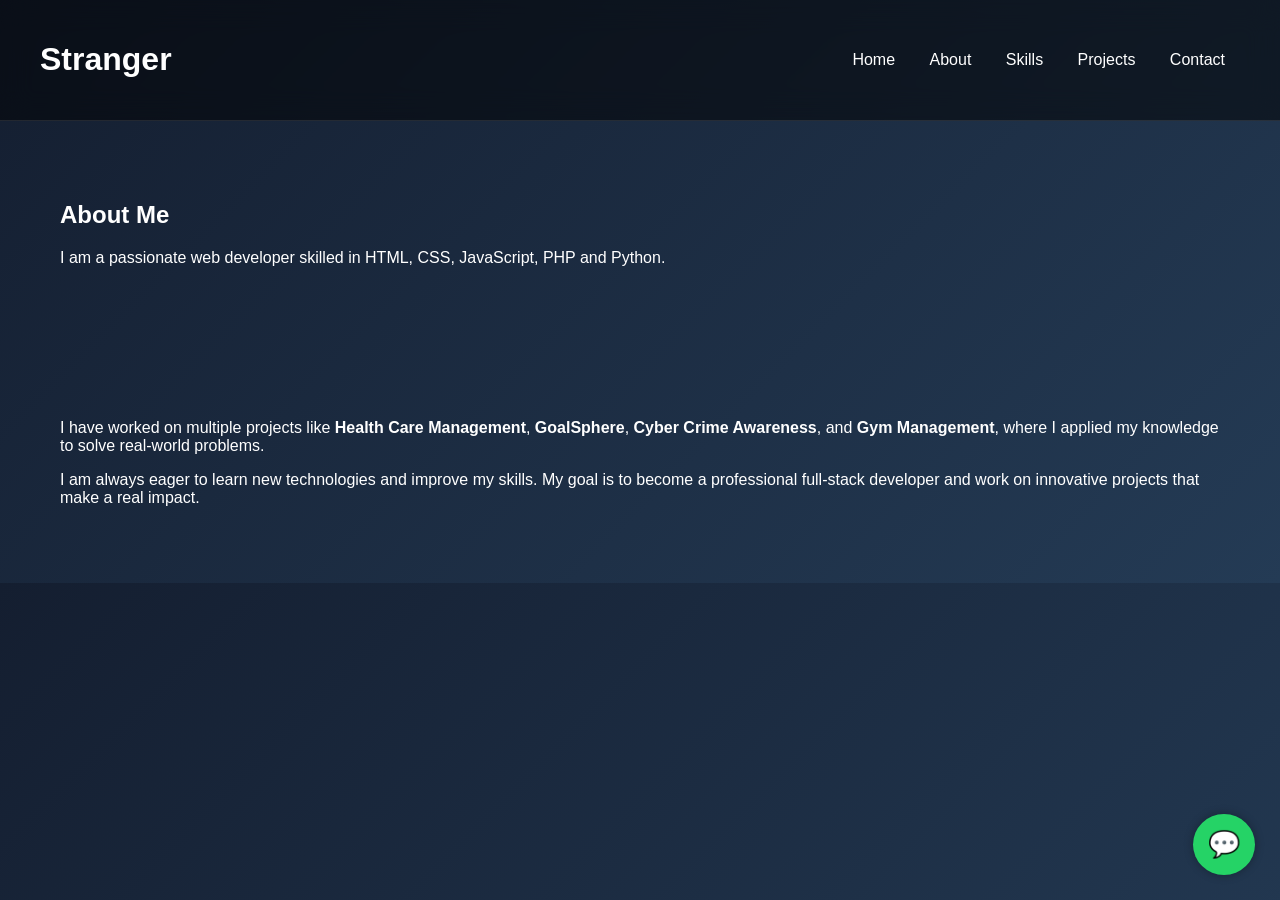
==== about.html @ 96ee2ec2 "Add files via upload" ====
<!DOCTYPE html>
<html>
<head>
<title>About</title>
<link rel="stylesheet" href="style.css">
</head>

<body>
    <a href="https://wa.me/919172201238" target="_blank" class="whatsapp-float">
    💬
</a>

<div id="header"></div>
<div id="about"></div>
<section>

    <p>
        I have worked on multiple projects like <b>Health Care Management</b>, 
        <b>GoalSphere</b>, <b>Cyber Crime Awareness</b>, and <b>Gym Management</b>, 
        where I applied my knowledge to solve real-world problems.
    </p>

    <p>
        I am always eager to learn new technologies and improve my skills. My goal is to become 
        a professional full-stack developer and work on innovative projects that make a real impact.
    </p>

</section>

<script src="script.js"></script>
</body>
</html>
---- style.css ----
/* ===============================
   1. VARIABLES (Easy Customization)
=================================*/
:root {
    --primary: cyan;
    --bg-dark: #141e30;
    --bg-light: #243b55;
    --text: white;
    --card-bg: rgba(255,255,255,0.08);
}

/* ===============================
   2. RESET
=================================*/
body {
    margin: 0;
    font-family: 'Poppins', Arial, sans-serif;
    background: linear-gradient(135deg, var(--bg-dark), var(--bg-light));
    color: var(--text);
    scroll-behavior: smooth;
}

/* ===============================
   3. HEADER (Glass UI 🔥)
=================================*/
header {
    display: flex;
    justify-content: space-between;
    align-items: center;
    padding: 20px 40px;
    background: rgba(0,0,0,0.5);
    backdrop-filter: blur(15px);
    position: sticky;
    top: 0;
    z-index: 100;
    border-bottom: 1px solid rgba(255,255,255,0.1);
}

/* ===============================
   4. NAVBAR
=================================*/
nav a {
    margin: 0 15px;
    color: var(--text);
    text-decoration: none;
    position: relative;
    transition: 0.3s;
}

nav a::after {
    content: "";
    position: absolute;
    width: 0%;
    height: 2px;
    background: var(--primary);
    left: 0;
    bottom: -5px;
    transition: 0.3s;
}

nav a:hover::after {
    width: 100%;
}

/* ===============================
   5. HERO (Modern Text 🔥)
=================================*/
.hero {
    text-align: center;
    padding: 100px;
}

.hero h2 {
    font-size: 45px;
    background: linear-gradient(90deg, cyan, white);
    -webkit-background-clip: text;
    -webkit-text-fill-color: transparent;
    animation: fadeIn 2s ease-in-out;
}

.hero p {
    font-size: 22px;
    color: var(--primary);
}

/* ===============================
   6. BUTTON (Glow Effect)
=================================*/
.btn {
    padding: 10px 20px;
    background: linear-gradient(45deg, cyan, blue);
    color: white;
    border-radius: 30px;
    text-decoration: none;
    transition: 0.3s;
}

.btn:hover {
    box-shadow: 0 0 15px var(--primary);
    transform: scale(1.05);
}

/* ===============================
   7. SECTIONS
=================================*/
section {
    padding: 60px;
}

/* ===============================
   8. PROJECT CARD (Glass + Hover)
=================================*/
.project-card {
    background: var(--card-bg);
    padding: 20px;
    margin: 15px;
    border-radius: 20px;
    transition: 0.4s;
    backdrop-filter: blur(10px);
    border: 1px solid rgba(255,255,255,0.1);
}

.project-card:hover {
    transform: translateY(-10px) scale(1.03);
    box-shadow: 0 0 20px var(--primary);
}

/* ===============================
   9. SKILL BAR (Animated)
=================================*/
.bar {
    background: #444;
    height: 10px;
    border-radius: 10px;
}

.progress {
    height: 10px;
    background: linear-gradient(90deg, cyan, blue);
    border-radius: 10px;
    animation: loadBar 2s ease forwards;
}

@keyframes loadBar {
    from { width: 0; }
}

/* ===============================
   10. FORM
=================================*/
input, textarea {
    width: 100%;
    padding: 12px;
    margin: 10px 0;
    border-radius: 10px;
    border: none;
    outline: none;
}

/* ===============================
   11. ANIMATIONS
=================================*/
@keyframes fadeIn {
    from { opacity: 0; }
    to { opacity: 1; }
}

/* ===============================
   12. WHATSAPP FLOAT BUTTON 🔥
=================================*/
.whatsapp-float {
    position: fixed;
    bottom: 25px;
    right: 25px;
    background: #25D366;
    color: white;
    font-size: 26px;
    padding: 15px;
    border-radius: 50%;
    text-align: center;
    box-shadow: 0 0 10px rgba(0,0,0,0.3);
    text-decoration: none;
    z-index: 1000;
    animation: pulse 2s infinite;
}

.whatsapp-float:hover {
    transform: scale(1.1);
}

@keyframes pulse {
    0% { box-shadow: 0 0 0 0 rgba(37,211,102,0.7); }
    70% { box-shadow: 0 0 0 15px rgba(37,211,102,0); }
    100% { box-shadow: 0 0 0 0 rgba(37,211,102,0); }
}

/* ===============================
   13. RESPONSIVE (Mobile)
=================================*/
@media (max-width: 768px) {

    header {
        flex-direction: column;
        text-align: center;
    }

    nav {
        margin-top: 10px;
    }

    .hero {
        padding: 50px;
    }

    .hero h2 {
        font-size: 28px;
    }

    section {
        padding: 30px;
    }
}

/* ===============================
   MOBILE PERFECT RESPONSIVE 🔥
=================================*/

/* Small devices (phones) */
@media (max-width: 768px) {

    /* HEADER */
    header {
        flex-direction: column;
        padding: 15px;
    }

    nav {
        display: flex;
        flex-wrap: wrap;
        justify-content: center;
        gap: 10px;
    }

    nav a {
        margin: 5px;
        font-size: 14px;
    }

    /* HERO */
    .hero {
        padding: 40px 20px;
    }

    .hero h2 {
        font-size: 26px;
    }

    .hero p {
        font-size: 16px;
    }

    /* SECTIONS */
    section {
        padding: 25px 15px;
    }

    /* PROJECTS GRID */
    .project-card {
        margin: 10px 0;
    }

    /* SKILLS */
    .skill {
        margin-bottom: 15px;
    }

    /* FORM */
    input, textarea {
        font-size: 14px;
        padding: 10px;
    }

    .btn {
        width: 100%;
        text-align: center;
    }

    /* WHATSAPP BUTTON */
    .whatsapp-float {
        bottom: 15px;
        right: 15px;
        font-size: 20px;
        padding: 12px;
    }
}

/* Extra small devices (very small phones) */
@media (max-width: 480px) {

    .hero h2 {
        font-size: 22px;
    }

    .hero p {
        font-size: 14px;
    }

    nav a {
        font-size: 12px;
    }
}
/* ===============================
   ABOUT CARD UI 🔥
=================================*/

.about-section {
    display: flex;
    justify-content: center;
    align-items: center;
}

.about-card {
    max-width: 800px;
    background: rgba(255,255,255,0.08);
    padding: 30px;
    border-radius: 20px;
    backdrop-filter: blur(15px);
    border: 1px solid rgba(255,255,255,0.1);
    transition: 0.4s;
}

.about-card:hover {
    transform: scale(1.02);
    box-shadow: 0 0 20px cyan;
}

.about-text h2 {
    margin-bottom: 15px;
    color: cyan;
}

.about-text p {
    line-height: 1.6;
    margin-bottom: 10px;
}
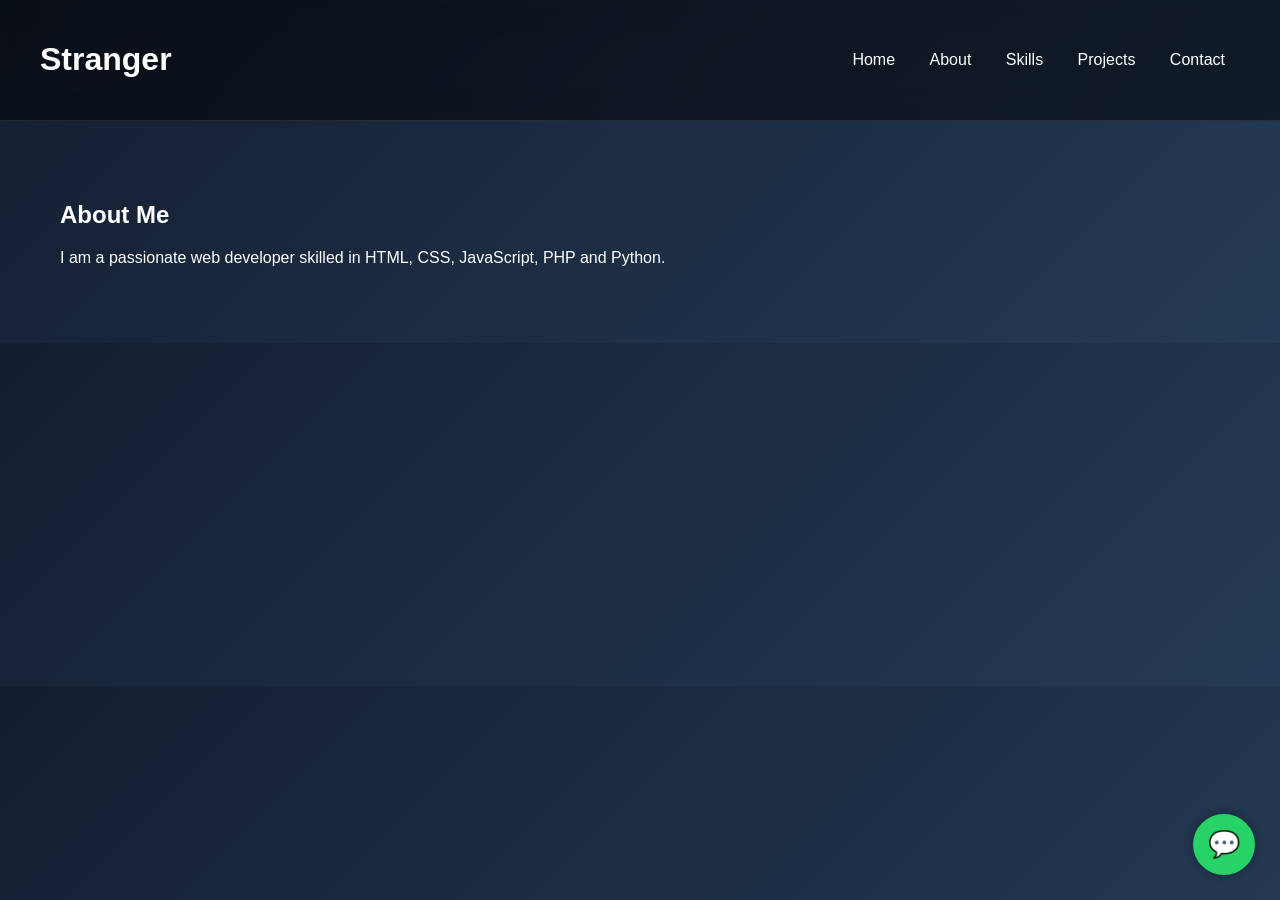
==== commit b1f52355: "Revise about.html for improved structure and SEO Updated the About page with new meta tags and title" ====
--- a/about.html
+++ b/about.html
@@ -1,32 +1,23 @@
 <!DOCTYPE html>
-<html>
+<html lang="en">
 <head>
-<title>About</title>
-<link rel="stylesheet" href="style.css">
+    <meta charset="UTF-8">
+    <meta name="viewport" content="width=device-width, initial-scale=1.0">
+    <title>About — Stranger</title>
+    <link rel="preconnect" href="https://fonts.googleapis.com">
+    <link rel="preconnect" href="https://fonts.gstatic.com" crossorigin>
+    <link rel="stylesheet" href="style.css">
 </head>
+<body>
 
-<body>
-    <a href="https://wa.me/919172201238" target="_blank" class="whatsapp-float">
-    💬
-</a>
+    <!-- WhatsApp Float (unchanged) -->
+    <a href="https://wa.me/919172201238" target="_blank" class="whatsapp-float" aria-label="Chat on WhatsApp">
+        💬
+    </a>
 
-<div id="header"></div>
-<div id="about"></div>
-<section>
+    <div id="header"></div>
+    <div id="about"></div>
 
-    <p>
-        I have worked on multiple projects like <b>Health Care Management</b>, 
-        <b>GoalSphere</b>, <b>Cyber Crime Awareness</b>, and <b>Gym Management</b>, 
-        where I applied my knowledge to solve real-world problems.
-    </p>
-
-    <p>
-        I am always eager to learn new technologies and improve my skills. My goal is to become 
-        a professional full-stack developer and work on innovative projects that make a real impact.
-    </p>
-
-</section>
-
-<script src="script.js"></script>
+    <script src="script.js"></script>
 </body>
-</html>+</html>
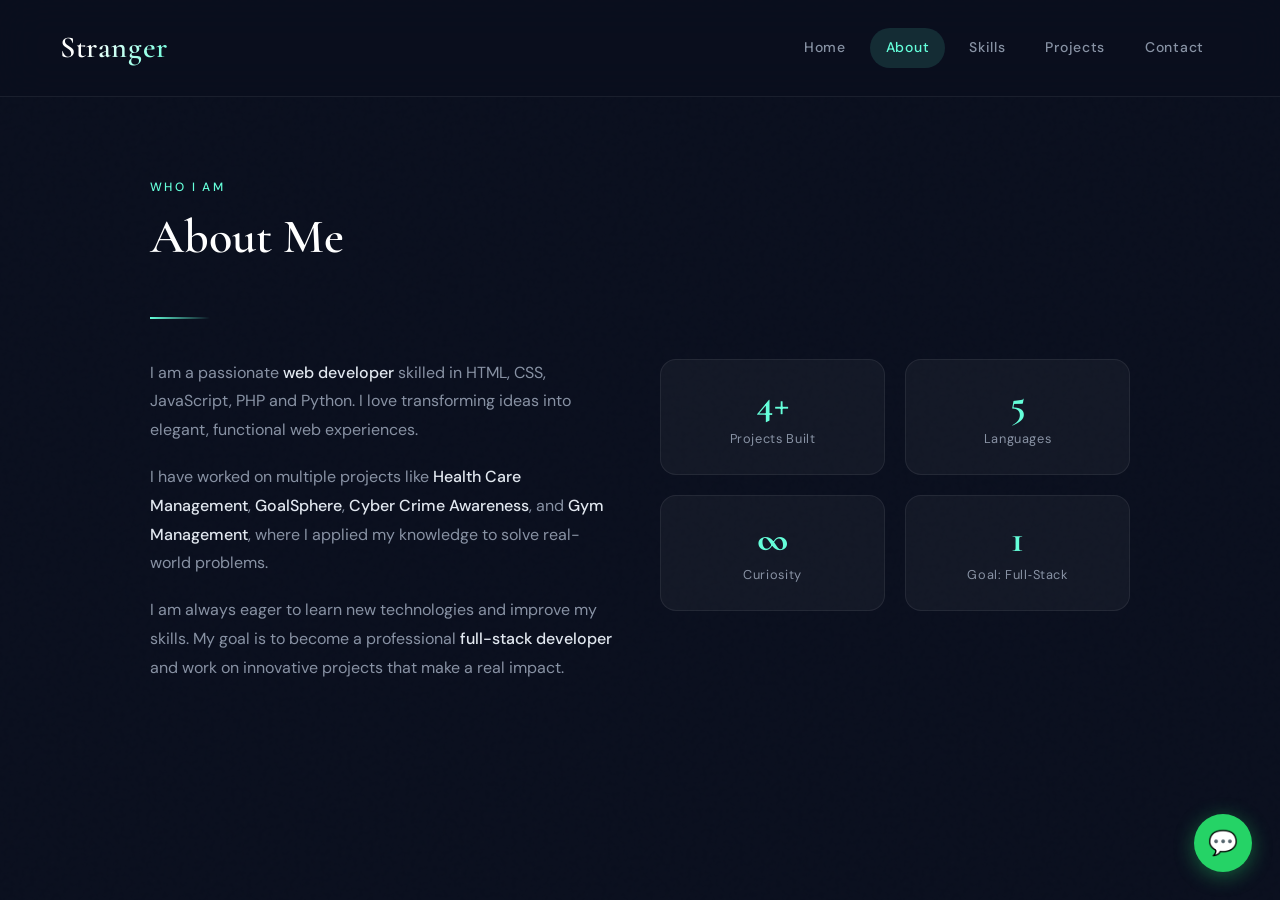
==== commit 920b9aaa: "Update title and metadata in about.html" ====
--- a/about.html
+++ b/about.html
@@ -3,7 +3,7 @@
 <head>
     <meta charset="UTF-8">
     <meta name="viewport" content="width=device-width, initial-scale=1.0">
-    <title>About — Stranger</title>
+    <title>About — Vishwas Saroj</title>
     <link rel="preconnect" href="https://fonts.googleapis.com">
     <link rel="preconnect" href="https://fonts.gstatic.com" crossorigin>
     <link rel="stylesheet" href="style.css">
--- a/style.css
+++ b/style.css
@@ -1,345 +1,691 @@
 /* ===============================
-   1. VARIABLES (Easy Customization)
-=================================*/
+   GOOGLE FONTS IMPORT
+================================*/
+@import url('https://fonts.googleapis.com/css2?family=Cormorant+Garamond:wght@300;400;600;700&family=DM+Sans:wght@300;400;500;600&display=swap');
+
+/* ===============================
+   1. VARIABLES
+================================*/
 :root {
-    --primary: cyan;
-    --bg-dark: #141e30;
-    --bg-light: #243b55;
-    --text: white;
-    --card-bg: rgba(255,255,255,0.08);
-}
-
-/* ===============================
-   2. RESET
-=================================*/
+    --primary: #64ffda;
+    --primary-dim: rgba(100, 255, 218, 0.12);
+    --accent: #7f5af0;
+    --bg: #0a0f1e;
+    --bg-2: #0f172a;
+    --surface: rgba(255, 255, 255, 0.04);
+    --surface-hover: rgba(255, 255, 255, 0.08);
+    --border: rgba(255, 255, 255, 0.07);
+    --text: #e2e8f0;
+    --text-muted: #8892a4;
+    --display-font: 'Cormorant Garamond', serif;
+    --body-font: 'DM Sans', sans-serif;
+    --transition: all 0.35s cubic-bezier(0.4, 0, 0.2, 1);
+    --radius: 16px;
+    --radius-sm: 10px;
+    --shadow: 0 20px 60px rgba(0, 0, 0, 0.5);
+}
+
+/* ===============================
+   2. RESET & BASE
+================================*/
+*, *::before, *::after {
+    box-sizing: border-box;
+    margin: 0;
+    padding: 0;
+}
+
+html {
+    scroll-behavior: smooth;
+}
+
 body {
-    margin: 0;
-    font-family: 'Poppins', Arial, sans-serif;
-    background: linear-gradient(135deg, var(--bg-dark), var(--bg-light));
+    font-family: var(--body-font);
+    background-color: var(--bg);
     color: var(--text);
-    scroll-behavior: smooth;
-}
-
-/* ===============================
-   3. HEADER (Glass UI 🔥)
-=================================*/
+    line-height: 1.7;
+    min-height: 100vh;
+    overflow-x: hidden;
+}
+
+/* Subtle noise overlay for texture */
+body::before {
+    content: '';
+    position: fixed;
+    inset: 0;
+    background-image: url("data:image/svg+xml,%3Csvg viewBox='0 0 200 200' xmlns='http://www.w3.org/2000/svg'%3E%3Cfilter id='n'%3E%3CfeTurbulence type='fractalNoise' baseFrequency='0.85' numOctaves='4' stitchTiles='stitch'/%3E%3C/filter%3E%3Crect width='100%25' height='100%25' filter='url(%23n)' opacity='0.04'/%3E%3C/svg%3E");
+    pointer-events: none;
+    z-index: 0;
+    opacity: 0.4;
+}
+
+/* ===============================
+   3. HEADER / NAVBAR
+================================*/
 header {
     display: flex;
     justify-content: space-between;
     align-items: center;
-    padding: 20px 40px;
-    background: rgba(0,0,0,0.5);
-    backdrop-filter: blur(15px);
+    padding: 22px 60px;
+    background: rgba(10, 15, 30, 0.82);
+    backdrop-filter: blur(20px);
+    -webkit-backdrop-filter: blur(20px);
     position: sticky;
     top: 0;
     z-index: 100;
-    border-bottom: 1px solid rgba(255,255,255,0.1);
-}
-
-/* ===============================
-   4. NAVBAR
-=================================*/
-nav a {
-    margin: 0 15px;
-    color: var(--text);
-    text-decoration: none;
-    position: relative;
-    transition: 0.3s;
-}
-
-nav a::after {
-    content: "";
-    position: absolute;
-    width: 0%;
-    height: 2px;
-    background: var(--primary);
-    left: 0;
-    bottom: -5px;
-    transition: 0.3s;
-}
-
-nav a:hover::after {
-    width: 100%;
-}
-
-/* ===============================
-   5. HERO (Modern Text 🔥)
-=================================*/
-.hero {
-    text-align: center;
-    padding: 100px;
-}
-
-.hero h2 {
-    font-size: 45px;
-    background: linear-gradient(90deg, cyan, white);
+    border-bottom: 1px solid var(--border);
+}
+
+header h1 {
+    font-family: var(--display-font);
+    font-size: 1.9rem;
+    font-weight: 600;
+    letter-spacing: 0.02em;
+    background: linear-gradient(120deg, #ffffff 30%, var(--primary));
     -webkit-background-clip: text;
     -webkit-text-fill-color: transparent;
-    animation: fadeIn 2s ease-in-out;
-}
-
-.hero p {
-    font-size: 22px;
-    color: var(--primary);
-}
-
-/* ===============================
-   6. BUTTON (Glow Effect)
-=================================*/
+    background-clip: text;
+}
+
+/* ===============================
+   4. NAVIGATION
+================================*/
+nav {
+    display: flex;
+    align-items: center;
+    gap: 8px;
+}
+
+nav a {
+    color: var(--text-muted);
+    text-decoration: none;
+    font-size: 0.875rem;
+    font-weight: 500;
+    letter-spacing: 0.05em;
+    padding: 8px 16px;
+    border-radius: 30px;
+    transition: var(--transition);
+    position: relative;
+}
+
+nav a:hover {
+    color: var(--primary);
+    background: var(--primary-dim);
+}
+
+nav a.active {
+    color: var(--primary);
+    background: var(--primary-dim);
+}
+
+/* ===============================
+   5. HERO SECTION
+================================*/
+.hero {
+    display: flex;
+    flex-direction: column;
+    align-items: center;
+    justify-content: center;
+    text-align: center;
+    padding: 110px 40px 90px;
+    position: relative;
+}
+
+.hero::before {
+    content: '';
+    position: absolute;
+    top: -100px;
+    left: 50%;
+    transform: translateX(-50%);
+    width: 600px;
+    height: 600px;
+    background: radial-gradient(ellipse, rgba(100, 255, 218, 0.06) 0%, transparent 70%);
+    pointer-events: none;
+}
+
+.hero-label {
+    font-size: 0.78rem;
+    letter-spacing: 0.22em;
+    text-transform: uppercase;
+    color: var(--primary);
+    font-weight: 500;
+    margin-bottom: 20px;
+    opacity: 0;
+    animation: slideUp 0.6s ease forwards 0.2s;
+}
+
+.hero h2 {
+    font-family: var(--display-font);
+    font-size: clamp(2.8rem, 7vw, 5.5rem);
+    font-weight: 600;
+    line-height: 1.1;
+    letter-spacing: -0.01em;
+    background: linear-gradient(135deg, #ffffff 0%, var(--primary) 100%);
+    -webkit-background-clip: text;
+    -webkit-text-fill-color: transparent;
+    background-clip: text;
+    opacity: 0;
+    animation: slideUp 0.7s ease forwards 0.35s;
+    margin-bottom: 20px;
+}
+
+#role {
+    font-size: 1.05rem;
+    color: var(--text-muted);
+    font-weight: 400;
+    min-height: 1.7em;
+    opacity: 0;
+    animation: slideUp 0.7s ease forwards 0.5s;
+}
+
+.hero-cta {
+    margin-top: 40px;
+    display: flex;
+    gap: 16px;
+    flex-wrap: wrap;
+    justify-content: center;
+    opacity: 0;
+    animation: slideUp 0.7s ease forwards 0.65s;
+}
+
+/* ===============================
+   6. BUTTONS
+================================*/
 .btn {
-    padding: 10px 20px;
-    background: linear-gradient(45deg, cyan, blue);
-    color: white;
-    border-radius: 30px;
+    display: inline-flex;
+    align-items: center;
+    gap: 8px;
+    padding: 12px 28px;
+    border-radius: 50px;
+    font-family: var(--body-font);
+    font-size: 0.875rem;
+    font-weight: 500;
+    cursor: pointer;
+    transition: var(--transition);
     text-decoration: none;
-    transition: 0.3s;
-}
-
-.btn:hover {
-    box-shadow: 0 0 15px var(--primary);
-    transform: scale(1.05);
-}
-
-/* ===============================
-   7. SECTIONS
-=================================*/
+    border: none;
+    letter-spacing: 0.03em;
+}
+
+.btn-primary {
+    background: var(--primary);
+    color: #0a0f1e;
+}
+
+.btn-primary:hover {
+    transform: translateY(-2px);
+    box-shadow: 0 8px 30px rgba(100, 255, 218, 0.3);
+}
+
+.btn-outline {
+    background: transparent;
+    color: var(--primary);
+    border: 1px solid rgba(100, 255, 218, 0.35);
+}
+
+.btn-outline:hover {
+    background: var(--primary-dim);
+    transform: translateY(-2px);
+}
+
+/* ===============================
+   7. SECTION STYLES
+================================*/
 section {
-    padding: 60px;
-}
-
-/* ===============================
-   8. PROJECT CARD (Glass + Hover)
-=================================*/
+    padding: 80px 60px;
+    max-width: 1100px;
+    margin: 0 auto;
+}
+
+.section-label {
+    font-size: 0.75rem;
+    letter-spacing: 0.2em;
+    text-transform: uppercase;
+    color: var(--primary);
+    font-weight: 500;
+    margin-bottom: 12px;
+    display: block;
+}
+
+section h2 {
+    font-family: var(--display-font);
+    font-size: clamp(2rem, 4vw, 3rem);
+    font-weight: 600;
+    color: #fff;
+    margin-bottom: 50px;
+    line-height: 1.2;
+}
+
+/* ===============================
+   8. ABOUT SECTION
+================================*/
+.about-grid {
+    display: grid;
+    grid-template-columns: 1fr 1fr;
+    gap: 40px;
+    align-items: start;
+}
+
+.about-text p {
+    color: var(--text-muted);
+    margin-bottom: 18px;
+    font-size: 1rem;
+    line-height: 1.8;
+}
+
+.about-text p strong {
+    color: var(--text);
+    font-weight: 500;
+}
+
+.about-stats {
+    display: grid;
+    grid-template-columns: 1fr 1fr;
+    gap: 20px;
+}
+
+.stat-card {
+    background: var(--surface);
+    border: 1px solid var(--border);
+    border-radius: var(--radius);
+    padding: 24px;
+    text-align: center;
+    transition: var(--transition);
+}
+
+.stat-card:hover {
+    background: var(--surface-hover);
+    border-color: rgba(100, 255, 218, 0.2);
+    transform: translateY(-4px);
+}
+
+.stat-number {
+    font-family: var(--display-font);
+    font-size: 2.4rem;
+    font-weight: 700;
+    color: var(--primary);
+    line-height: 1;
+}
+
+.stat-label {
+    font-size: 0.8rem;
+    color: var(--text-muted);
+    margin-top: 6px;
+    letter-spacing: 0.05em;
+}
+
+/* ===============================
+   9. SKILLS SECTION
+================================*/
+.skills-grid {
+    display: grid;
+    grid-template-columns: repeat(auto-fill, minmax(260px, 1fr));
+    gap: 24px;
+}
+
+.skill-item {
+    background: var(--surface);
+    border: 1px solid var(--border);
+    border-radius: var(--radius);
+    padding: 24px;
+    transition: var(--transition);
+}
+
+.skill-item:hover {
+    background: var(--surface-hover);
+    border-color: rgba(100, 255, 218, 0.2);
+    transform: translateY(-4px);
+}
+
+.skill-header {
+    display: flex;
+    justify-content: space-between;
+    align-items: center;
+    margin-bottom: 14px;
+}
+
+.skill-name {
+    font-size: 0.9rem;
+    font-weight: 500;
+    color: var(--text);
+}
+
+.skill-percent {
+    font-size: 0.8rem;
+    color: var(--primary);
+    font-weight: 600;
+}
+
+.bar {
+    background: rgba(255, 255, 255, 0.08);
+    height: 5px;
+    border-radius: 10px;
+    overflow: hidden;
+}
+
+.progress {
+    height: 100%;
+    background: linear-gradient(90deg, var(--primary), var(--accent));
+    border-radius: 10px;
+    animation: loadBar 1.4s cubic-bezier(0.4, 0, 0.2, 1) forwards;
+}
+
+@keyframes loadBar {
+    from { width: 0%; }
+}
+
+/* ===============================
+   10. PROJECTS SECTION
+================================*/
+.projects-grid {
+    display: grid;
+    grid-template-columns: repeat(auto-fill, minmax(280px, 1fr));
+    gap: 24px;
+}
+
 .project-card {
-    background: var(--card-bg);
-    padding: 20px;
-    margin: 15px;
+    background: var(--surface);
+    border: 1px solid var(--border);
+    border-radius: var(--radius);
+    padding: 32px 28px;
+    transition: var(--transition);
+    position: relative;
+    overflow: hidden;
+    cursor: default;
+}
+
+.project-card::before {
+    content: '';
+    position: absolute;
+    top: 0;
+    left: 0;
+    right: 0;
+    height: 2px;
+    background: linear-gradient(90deg, var(--primary), var(--accent));
+    opacity: 0;
+    transition: var(--transition);
+}
+
+.project-card:hover {
+    background: var(--surface-hover);
+    border-color: rgba(100, 255, 218, 0.2);
+    transform: translateY(-8px);
+    box-shadow: 0 20px 50px rgba(0, 0, 0, 0.4);
+}
+
+.project-card:hover::before {
+    opacity: 1;
+}
+
+.project-icon {
+    font-size: 1.8rem;
+    margin-bottom: 18px;
+    display: block;
+}
+
+.project-card h3 {
+    font-family: var(--display-font);
+    font-size: 1.35rem;
+    font-weight: 600;
+    color: #fff;
+    margin-bottom: 10px;
+}
+
+.project-card p {
+    font-size: 0.85rem;
+    color: var(--text-muted);
+    line-height: 1.6;
+}
+
+.project-tag {
+    display: inline-block;
+    background: var(--primary-dim);
+    color: var(--primary);
+    font-size: 0.7rem;
+    letter-spacing: 0.06em;
+    padding: 4px 10px;
     border-radius: 20px;
-    transition: 0.4s;
-    backdrop-filter: blur(10px);
-    border: 1px solid rgba(255,255,255,0.1);
-}
-
-.project-card:hover {
-    transform: translateY(-10px) scale(1.03);
-    box-shadow: 0 0 20px var(--primary);
-}
-
-/* ===============================
-   9. SKILL BAR (Animated)
-=================================*/
-.bar {
-    background: #444;
-    height: 10px;
-    border-radius: 10px;
-}
-
-.progress {
-    height: 10px;
-    background: linear-gradient(90deg, cyan, blue);
-    border-radius: 10px;
-    animation: loadBar 2s ease forwards;
-}
-
-@keyframes loadBar {
-    from { width: 0; }
-}
-
-/* ===============================
-   10. FORM
-=================================*/
+    margin-top: 16px;
+    font-weight: 500;
+}
+
+/* ===============================
+   11. CONTACT SECTION
+================================*/
+.contact-wrapper {
+    display: grid;
+    grid-template-columns: 1fr 1.4fr;
+    gap: 50px;
+    align-items: start;
+}
+
+.contact-info h3 {
+    font-family: var(--display-font);
+    font-size: 1.6rem;
+    font-weight: 600;
+    color: #fff;
+    margin-bottom: 16px;
+}
+
+.contact-info p {
+    color: var(--text-muted);
+    font-size: 0.9rem;
+    line-height: 1.75;
+    margin-bottom: 32px;
+}
+
+.contact-links {
+    display: flex;
+    flex-direction: column;
+    gap: 14px;
+}
+
+.contact-link {
+    display: flex;
+    align-items: center;
+    gap: 14px;
+    color: var(--text-muted);
+    font-size: 0.9rem;
+    transition: var(--transition);
+    text-decoration: none;
+}
+
+.contact-link:hover {
+    color: var(--primary);
+    transform: translateX(4px);
+}
+
+.contact-link-icon {
+    width: 38px;
+    height: 38px;
+    background: var(--surface);
+    border: 1px solid var(--border);
+    border-radius: var(--radius-sm);
+    display: flex;
+    align-items: center;
+    justify-content: center;
+    font-size: 1rem;
+    flex-shrink: 0;
+    transition: var(--transition);
+}
+
+.contact-link:hover .contact-link-icon {
+    background: var(--primary-dim);
+    border-color: rgba(100, 255, 218, 0.3);
+}
+
+/* ===============================
+   12. CONTACT FORM
+================================*/
+.contact-form {
+    display: flex;
+    flex-direction: column;
+    gap: 14px;
+}
+
+.form-group {
+    display: flex;
+    flex-direction: column;
+    gap: 6px;
+}
+
+.form-group label {
+    font-size: 0.78rem;
+    letter-spacing: 0.07em;
+    text-transform: uppercase;
+    color: var(--text-muted);
+    font-weight: 500;
+}
+
 input, textarea {
     width: 100%;
-    padding: 12px;
-    margin: 10px 0;
-    border-radius: 10px;
-    border: none;
+    padding: 13px 16px;
+    background: var(--surface);
+    border: 1px solid var(--border);
+    border-radius: var(--radius-sm);
+    color: var(--text);
+    font-family: var(--body-font);
+    font-size: 0.9rem;
     outline: none;
-}
-
-/* ===============================
-   11. ANIMATIONS
-=================================*/
-@keyframes fadeIn {
-    from { opacity: 0; }
-    to { opacity: 1; }
-}
-
-/* ===============================
-   12. WHATSAPP FLOAT BUTTON 🔥
-=================================*/
+    transition: var(--transition);
+}
+
+input:focus, textarea:focus {
+    border-color: rgba(100, 255, 218, 0.45);
+    background: var(--surface-hover);
+    box-shadow: 0 0 0 3px rgba(100, 255, 218, 0.06);
+}
+
+input::placeholder, textarea::placeholder {
+    color: rgba(136, 146, 164, 0.5);
+}
+
+textarea {
+    resize: vertical;
+    min-height: 130px;
+}
+
+/* ===============================
+   13. WHATSAPP FLOAT (UNCHANGED)
+================================*/
 .whatsapp-float {
     position: fixed;
-    bottom: 25px;
-    right: 25px;
+    bottom: 28px;
+    right: 28px;
     background: #25D366;
     color: white;
-    font-size: 26px;
-    padding: 15px;
+    font-size: 24px;
+    width: 58px;
+    height: 58px;
+    display: flex;
+    align-items: center;
+    justify-content: center;
     border-radius: 50%;
-    text-align: center;
-    box-shadow: 0 0 10px rgba(0,0,0,0.3);
+    box-shadow: 0 4px 20px rgba(37, 211, 102, 0.4);
     text-decoration: none;
     z-index: 1000;
     animation: pulse 2s infinite;
+    transition: transform 0.2s ease;
 }
 
 .whatsapp-float:hover {
-    transform: scale(1.1);
+    transform: scale(1.12);
 }
 
 @keyframes pulse {
-    0% { box-shadow: 0 0 0 0 rgba(37,211,102,0.7); }
-    70% { box-shadow: 0 0 0 15px rgba(37,211,102,0); }
-    100% { box-shadow: 0 0 0 0 rgba(37,211,102,0); }
-}
-
-/* ===============================
-   13. RESPONSIVE (Mobile)
-=================================*/
-@media (max-width: 768px) {
-
+    0%   { box-shadow: 0 0 0 0   rgba(37, 211, 102, 0.6); }
+    70%  { box-shadow: 0 0 0 16px rgba(37, 211, 102, 0); }
+    100% { box-shadow: 0 0 0 0   rgba(37, 211, 102, 0); }
+}
+
+/* ===============================
+   14. DIVIDER
+================================*/
+.divider {
+    width: 60px;
+    height: 2px;
+    background: linear-gradient(90deg, var(--primary), transparent);
+    margin-bottom: 40px;
+}
+
+/* ===============================
+   15. ANIMATIONS
+================================*/
+@keyframes slideUp {
+    from { opacity: 0; transform: translateY(24px); }
+    to   { opacity: 1; transform: translateY(0); }
+}
+
+@keyframes fadeIn {
+    from { opacity: 0; }
+    to   { opacity: 1; }
+}
+
+/* ===============================
+   16. RESPONSIVE — TABLET
+================================*/
+@media (max-width: 900px) {
+    header { padding: 18px 30px; }
+    section { padding: 60px 30px; }
+
+    .about-grid {
+        grid-template-columns: 1fr;
+    }
+
+    .contact-wrapper {
+        grid-template-columns: 1fr;
+        gap: 40px;
+    }
+}
+
+/* ===============================
+   17. RESPONSIVE — MOBILE
+================================*/
+@media (max-width: 680px) {
     header {
         flex-direction: column;
-        text-align: center;
-    }
+        gap: 14px;
+        padding: 16px 20px;
+    }
+
+    header h1 { font-size: 1.5rem; }
 
     nav {
-        margin-top: 10px;
-    }
-
-    .hero {
-        padding: 50px;
-    }
-
-    .hero h2 {
-        font-size: 28px;
-    }
-
-    section {
-        padding: 30px;
-    }
-}
-
-/* ===============================
-   MOBILE PERFECT RESPONSIVE 🔥
-=================================*/
-
-/* Small devices (phones) */
-@media (max-width: 768px) {
-
-    /* HEADER */
-    header {
-        flex-direction: column;
-        padding: 15px;
-    }
-
-    nav {
-        display: flex;
         flex-wrap: wrap;
         justify-content: center;
-        gap: 10px;
+        gap: 4px;
     }
 
     nav a {
-        margin: 5px;
-        font-size: 14px;
-    }
-
-    /* HERO */
-    .hero {
-        padding: 40px 20px;
-    }
-
-    .hero h2 {
-        font-size: 26px;
-    }
-
-    .hero p {
-        font-size: 16px;
-    }
-
-    /* SECTIONS */
-    section {
-        padding: 25px 15px;
-    }
-
-    /* PROJECTS GRID */
-    .project-card {
-        margin: 10px 0;
-    }
-
-    /* SKILLS */
-    .skill {
-        margin-bottom: 15px;
-    }
-
-    /* FORM */
-    input, textarea {
-        font-size: 14px;
-        padding: 10px;
-    }
-
-    .btn {
-        width: 100%;
-        text-align: center;
-    }
-
-    /* WHATSAPP BUTTON */
+        font-size: 0.78rem;
+        padding: 6px 12px;
+    }
+
+    .hero { padding: 70px 24px 60px; }
+
+    section { padding: 50px 22px; }
+
+    .about-stats {
+        grid-template-columns: 1fr 1fr;
+    }
+
+    .projects-grid {
+        grid-template-columns: 1fr;
+    }
+
+    .skills-grid {
+        grid-template-columns: 1fr;
+    }
+
     .whatsapp-float {
-        bottom: 15px;
-        right: 15px;
+        bottom: 18px;
+        right: 18px;
+        width: 50px;
+        height: 50px;
         font-size: 20px;
-        padding: 12px;
-    }
-}
-
-/* Extra small devices (very small phones) */
-@media (max-width: 480px) {
-
-    .hero h2 {
-        font-size: 22px;
-    }
-
-    .hero p {
-        font-size: 14px;
-    }
-
-    nav a {
-        font-size: 12px;
-    }
-}
-/* ===============================
-   ABOUT CARD UI 🔥
-=================================*/
-
-.about-section {
-    display: flex;
-    justify-content: center;
-    align-items: center;
-}
-
-.about-card {
-    max-width: 800px;
-    background: rgba(255,255,255,0.08);
-    padding: 30px;
-    border-radius: 20px;
-    backdrop-filter: blur(15px);
-    border: 1px solid rgba(255,255,255,0.1);
-    transition: 0.4s;
-}
-
-.about-card:hover {
-    transform: scale(1.02);
-    box-shadow: 0 0 20px cyan;
-}
-
-.about-text h2 {
-    margin-bottom: 15px;
-    color: cyan;
-}
-
-.about-text p {
-    line-height: 1.6;
-    margin-bottom: 10px;
-}
+    }
+}
+
+@media (max-width: 400px) {
+    .hero-cta { flex-direction: column; align-items: center; }
+    .about-stats { grid-template-columns: 1fr; }
+}
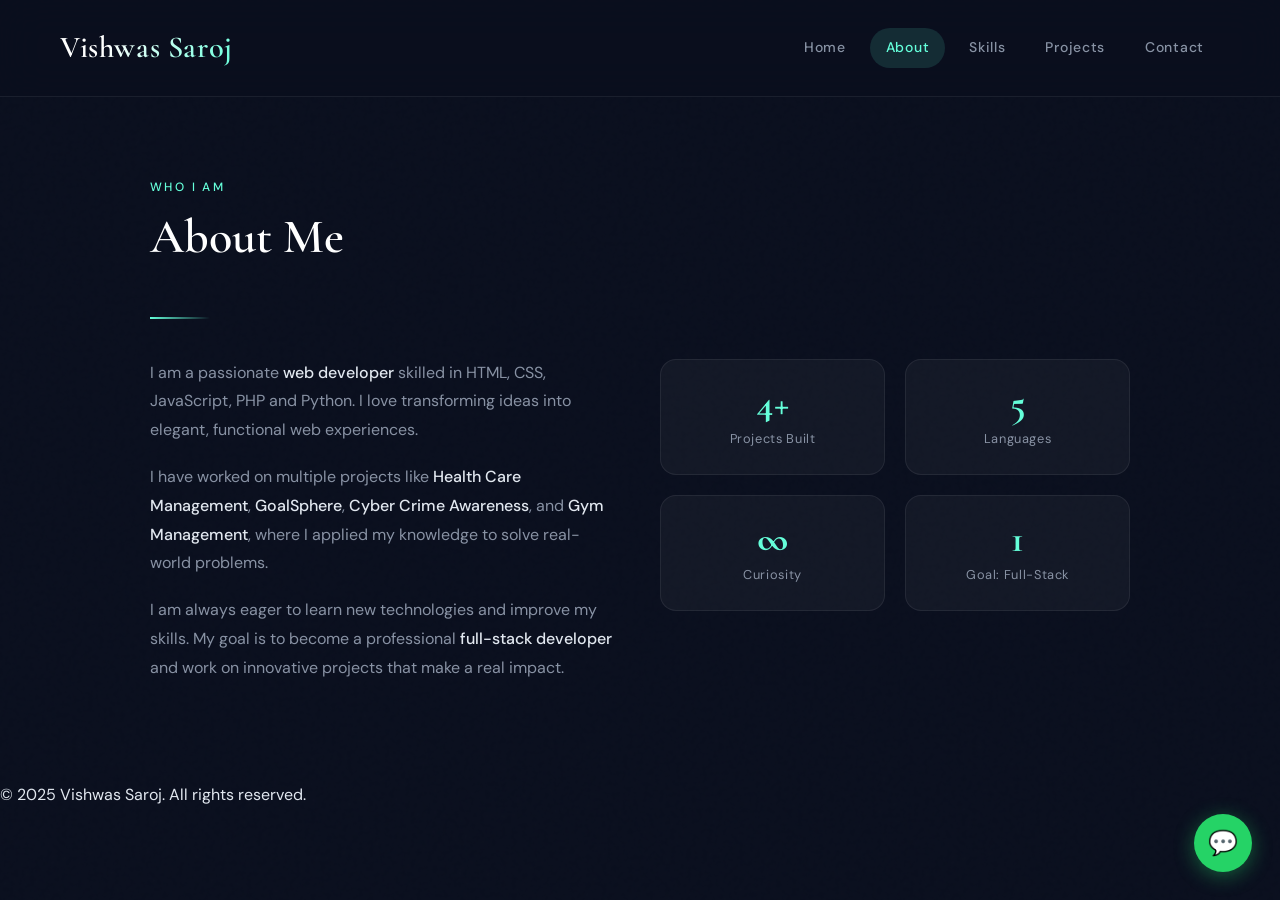
==== commit 61939ea9: "Enhance About page with personal details and layout Added detailed information about Vishwas Saroj, " ====
--- a/about.html
+++ b/about.html
@@ -1,23 +1,66 @@
 <!DOCTYPE html>
 <html lang="en">
 <head>
-    <meta charset="UTF-8">
-    <meta name="viewport" content="width=device-width, initial-scale=1.0">
-    <title>About — Vishwas Saroj</title>
-    <link rel="preconnect" href="https://fonts.googleapis.com">
-    <link rel="preconnect" href="https://fonts.gstatic.com" crossorigin>
-    <link rel="stylesheet" href="style.css">
+  <meta charset="UTF-8">
+  <meta name="viewport" content="width=device-width, initial-scale=1.0">
+  <title>About — Vishwas Saroj | Web Developer</title>
+  <meta name="description" content="Learn about Vishwas Saroj — a passionate web developer skilled in HTML, CSS, JavaScript, PHP and Python, focused on building elegant full-stack solutions.">
+  <link rel="preconnect" href="https://fonts.googleapis.com">
+  <link rel="preconnect" href="https://fonts.gstatic.com" crossorigin>
+  <link rel="stylesheet" href="style.css">
 </head>
 <body>
 
-    <!-- WhatsApp Float (unchanged) -->
-    <a href="https://wa.me/919172201238" target="_blank" class="whatsapp-float" aria-label="Chat on WhatsApp">
-        💬
-    </a>
+  <a href="https://wa.me/919172201238" target="_blank" class="whatsapp-float" aria-label="Chat on WhatsApp">💬</a>
 
-    <div id="header"></div>
-    <div id="about"></div>
+  <header>
+    <h1>Vishwas Saroj</h1>
+    <nav aria-label="Main navigation">
+      <a href="index.html">Home</a>
+      <a href="about.html">About</a>
+      <a href="skills.html">Skills</a>
+      <a href="projects.html">Projects</a>
+      <a href="contact.html">Contact</a>
+    </nav>
+  </header>
 
-    <script src="script.js"></script>
+  <main>
+    <section aria-labelledby="about-heading">
+      <span class="section-label">Who I Am</span>
+      <h2 id="about-heading">About Me</h2>
+      <div class="divider"></div>
+      <div class="about-grid">
+        <div class="about-text">
+          <p>I am a passionate <strong>web developer</strong> skilled in HTML, CSS, JavaScript, PHP and Python. I love transforming ideas into elegant, functional web experiences.</p>
+          <p>I have worked on multiple projects like <strong>Health Care Management</strong>, <strong>GoalSphere</strong>, <strong>Cyber Crime Awareness</strong>, and <strong>Gym Management</strong>, where I applied my knowledge to solve real-world problems.</p>
+          <p>I am always eager to learn new technologies and improve my skills. My goal is to become a professional <strong>full-stack developer</strong> and work on innovative projects that make a real impact.</p>
+        </div>
+        <div class="about-stats">
+          <article class="stat-card">
+            <div class="stat-number">4+</div>
+            <div class="stat-label">Projects Built</div>
+          </article>
+          <article class="stat-card">
+            <div class="stat-number">5</div>
+            <div class="stat-label">Languages</div>
+          </article>
+          <article class="stat-card">
+            <div class="stat-number">&#8734;</div>
+            <div class="stat-label">Curiosity</div>
+          </article>
+          <article class="stat-card">
+            <div class="stat-number">1</div>
+            <div class="stat-label">Goal: Full-Stack</div>
+          </article>
+        </div>
+      </div>
+    </section>
+  </main>
+
+  <footer>
+    <p>&copy; 2025 Vishwas Saroj. All rights reserved.</p>
+  </footer>
+
+  <script src="script.js"></script>
 </body>
 </html>
